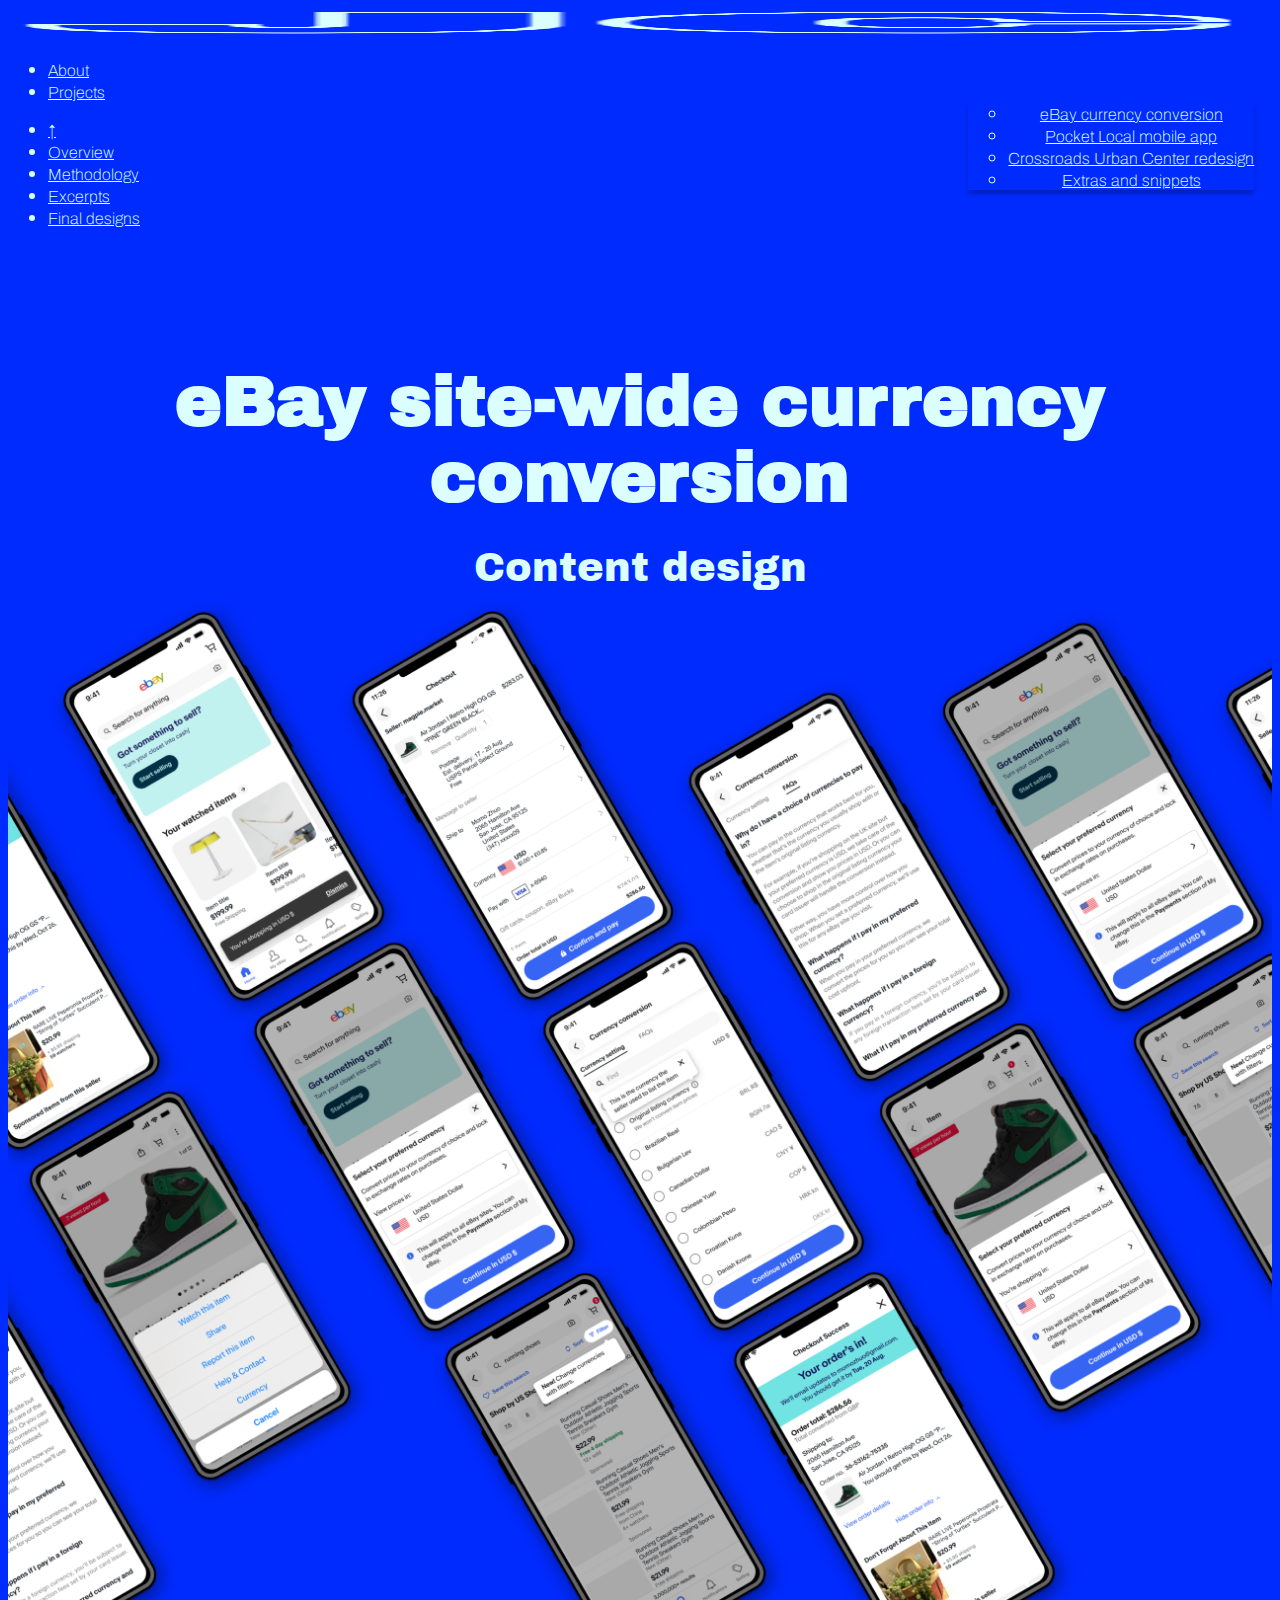
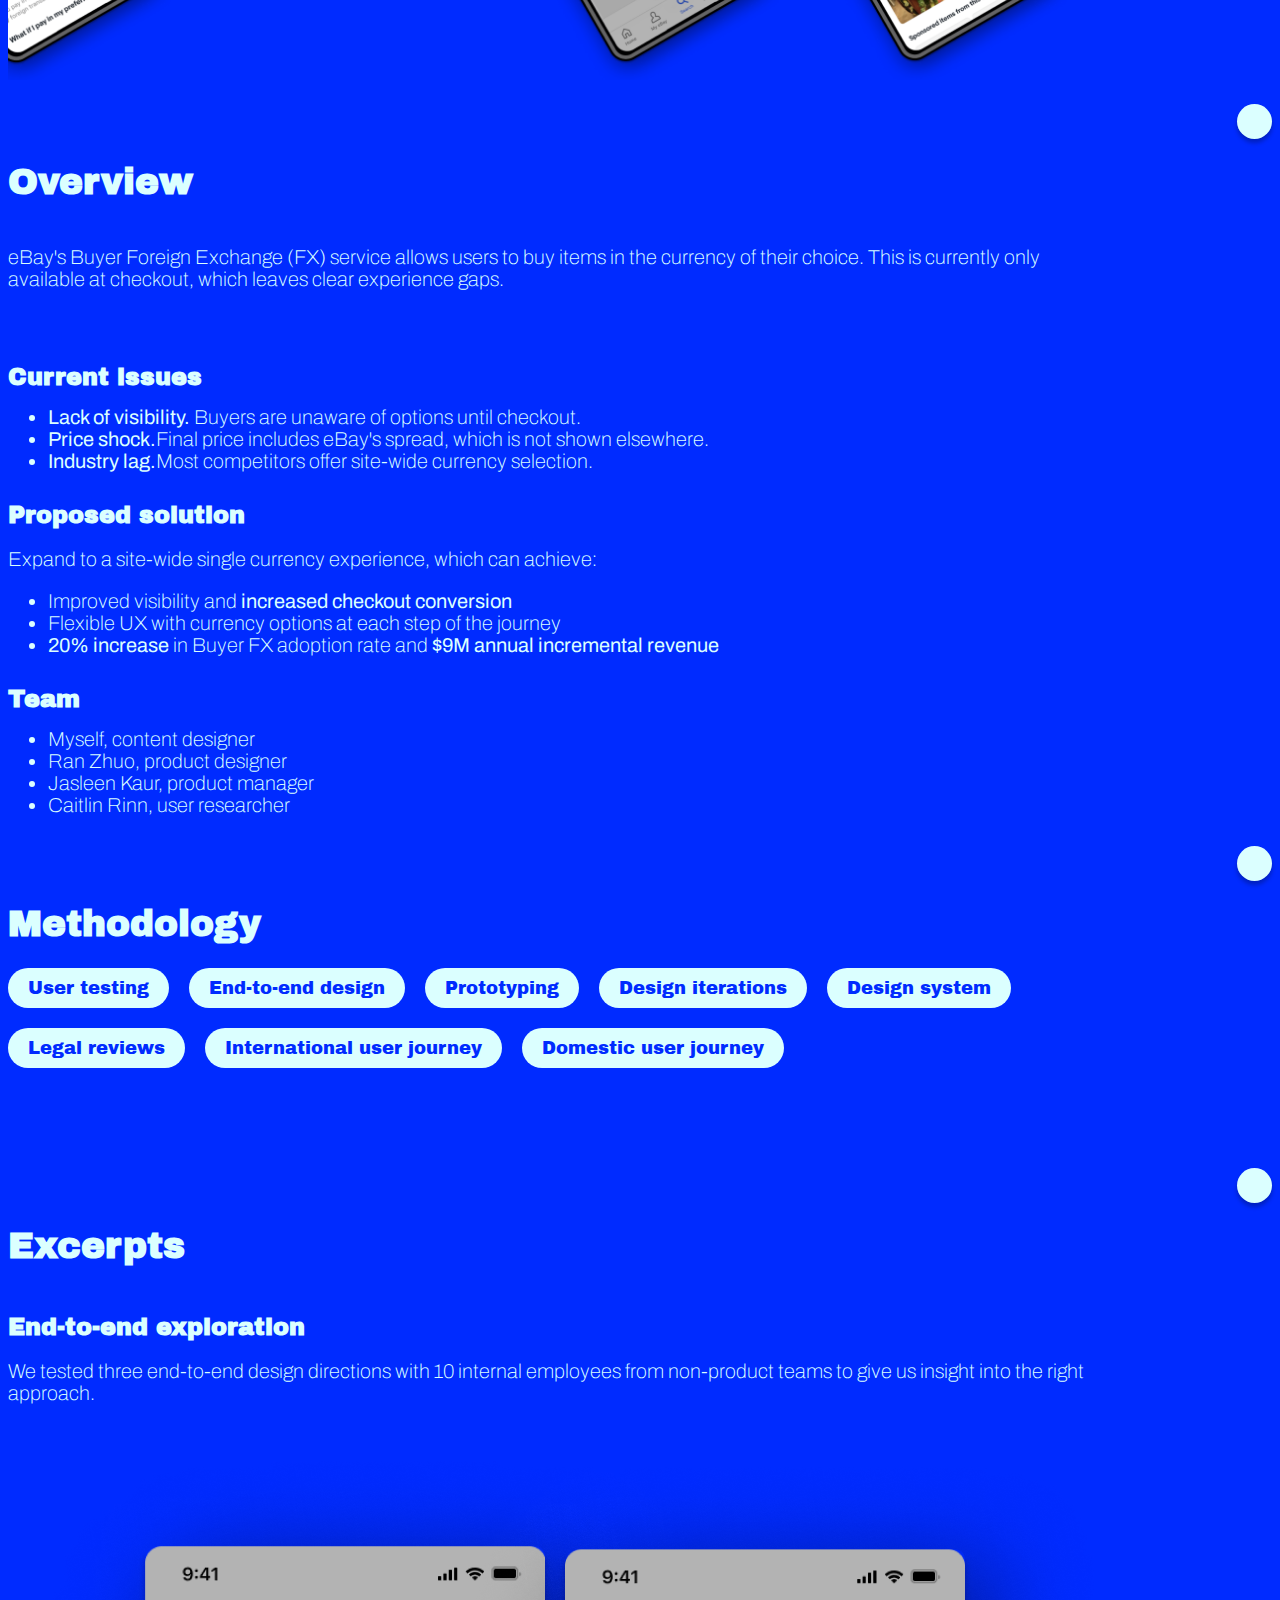
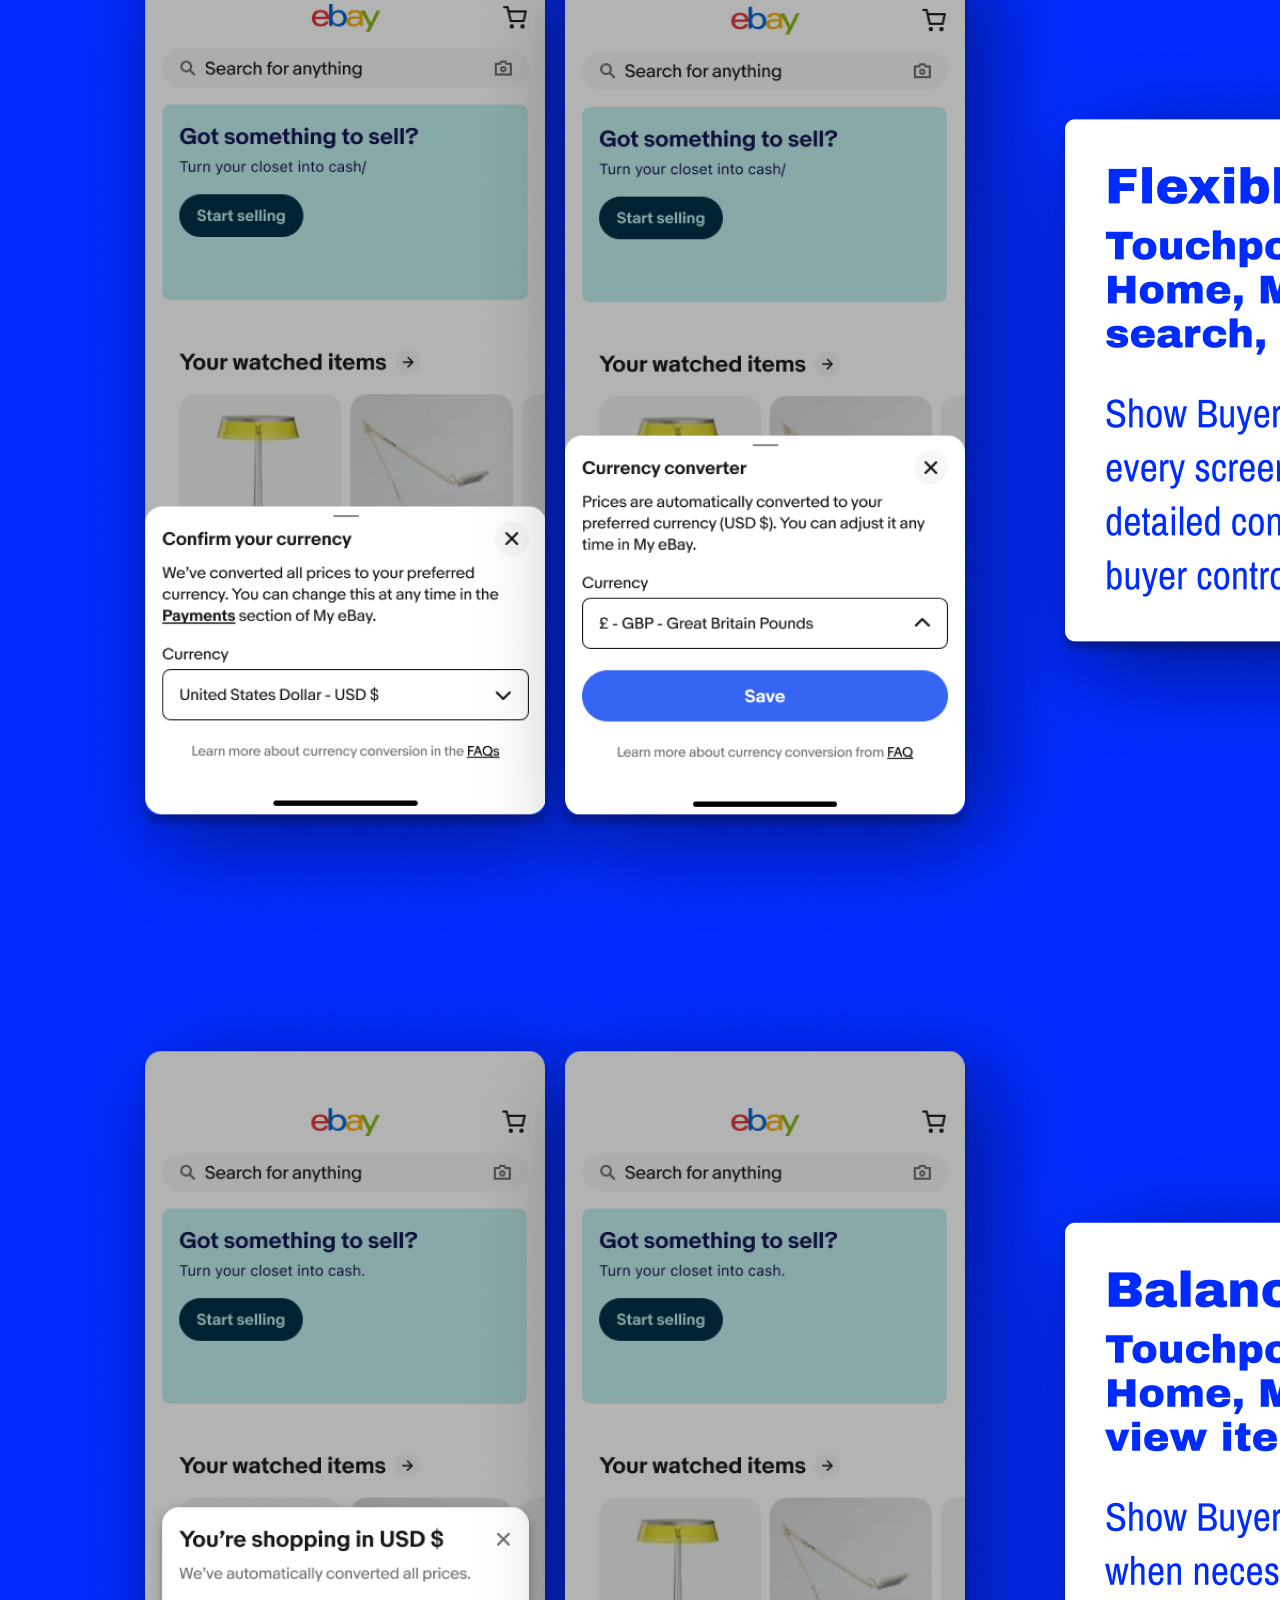
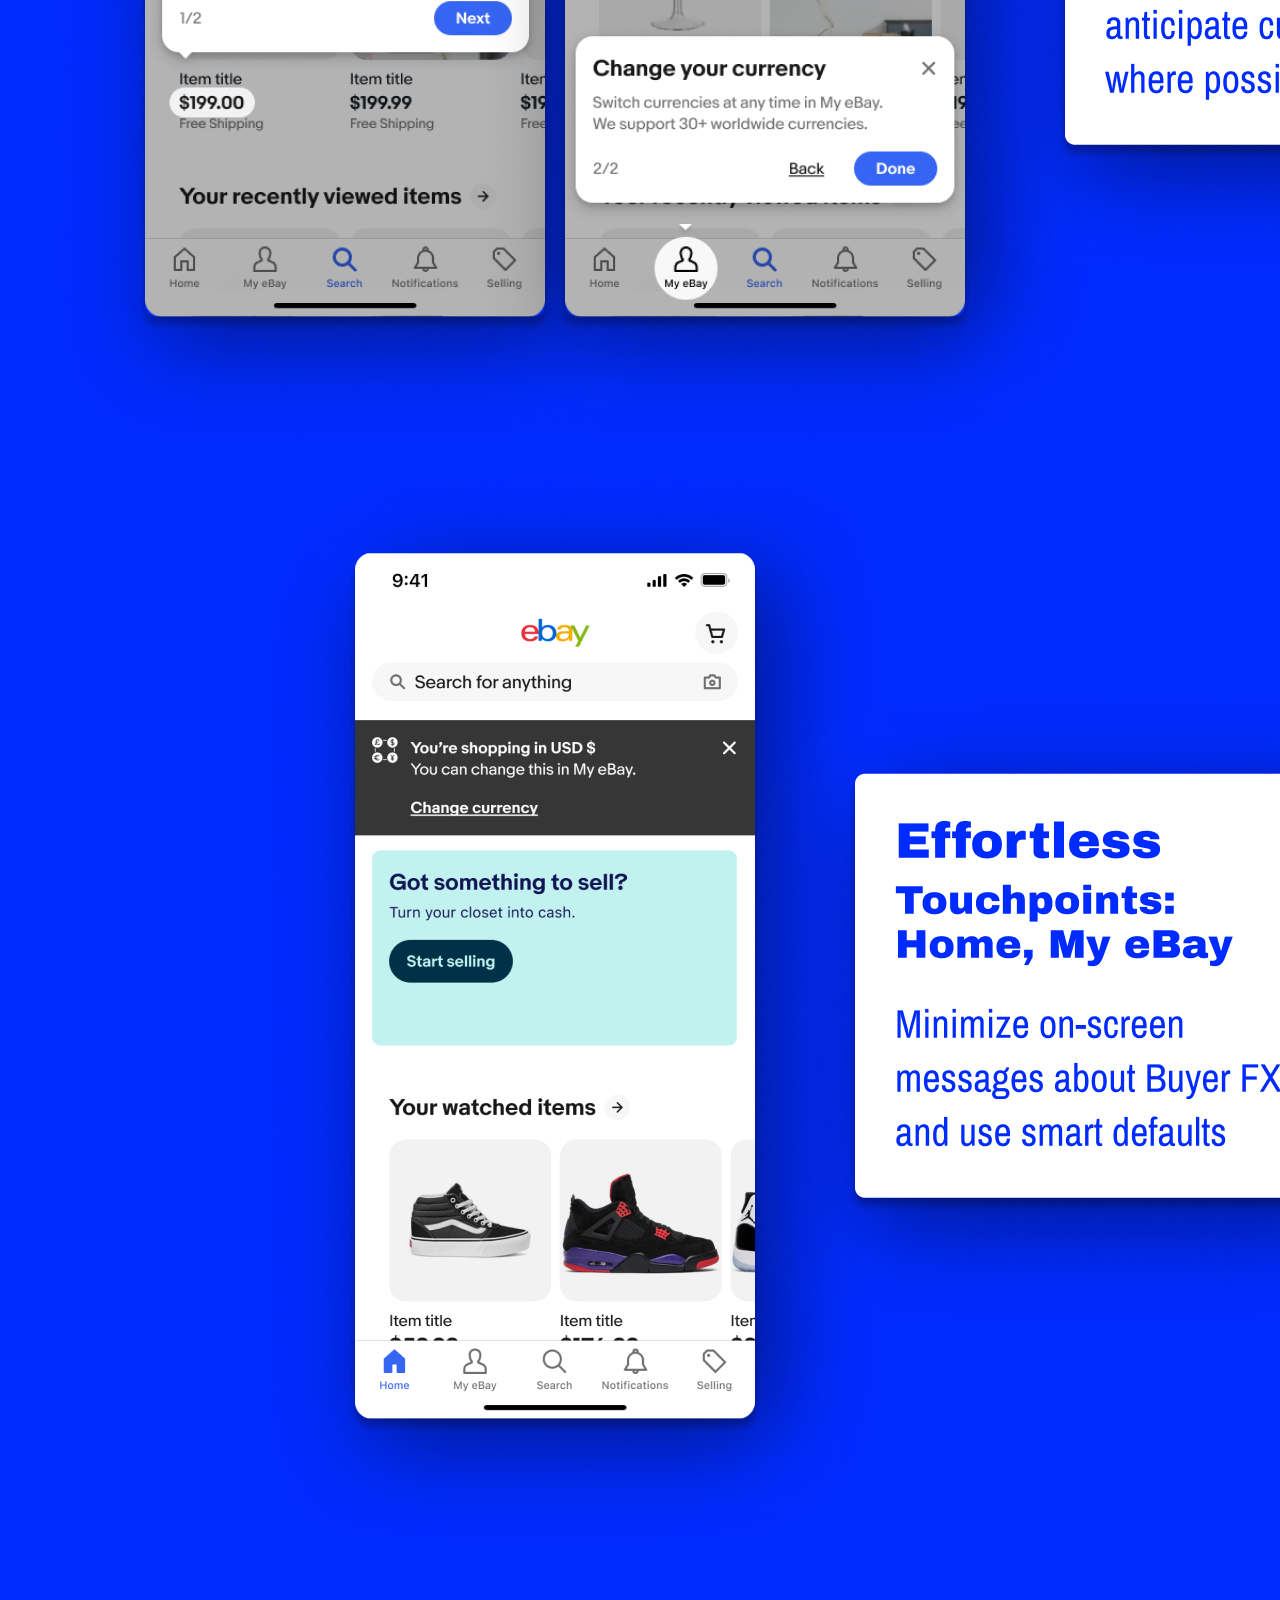
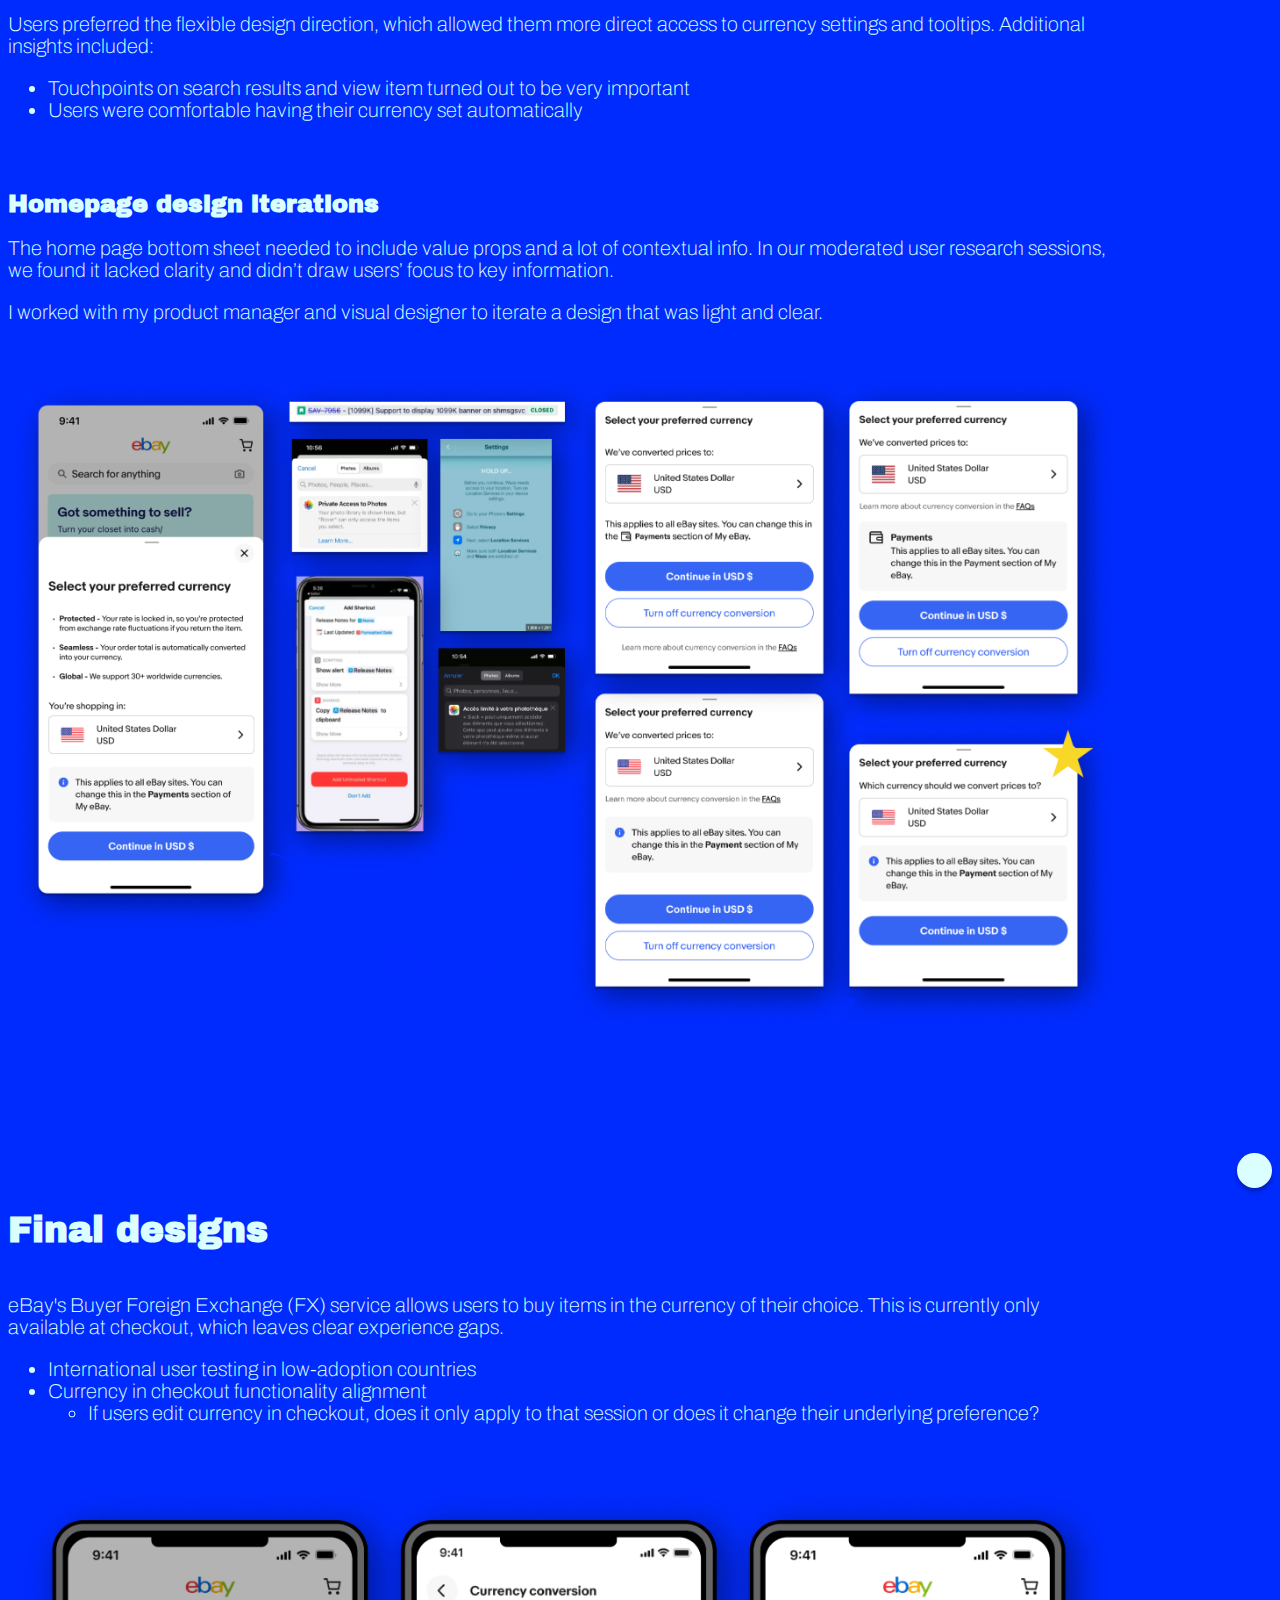
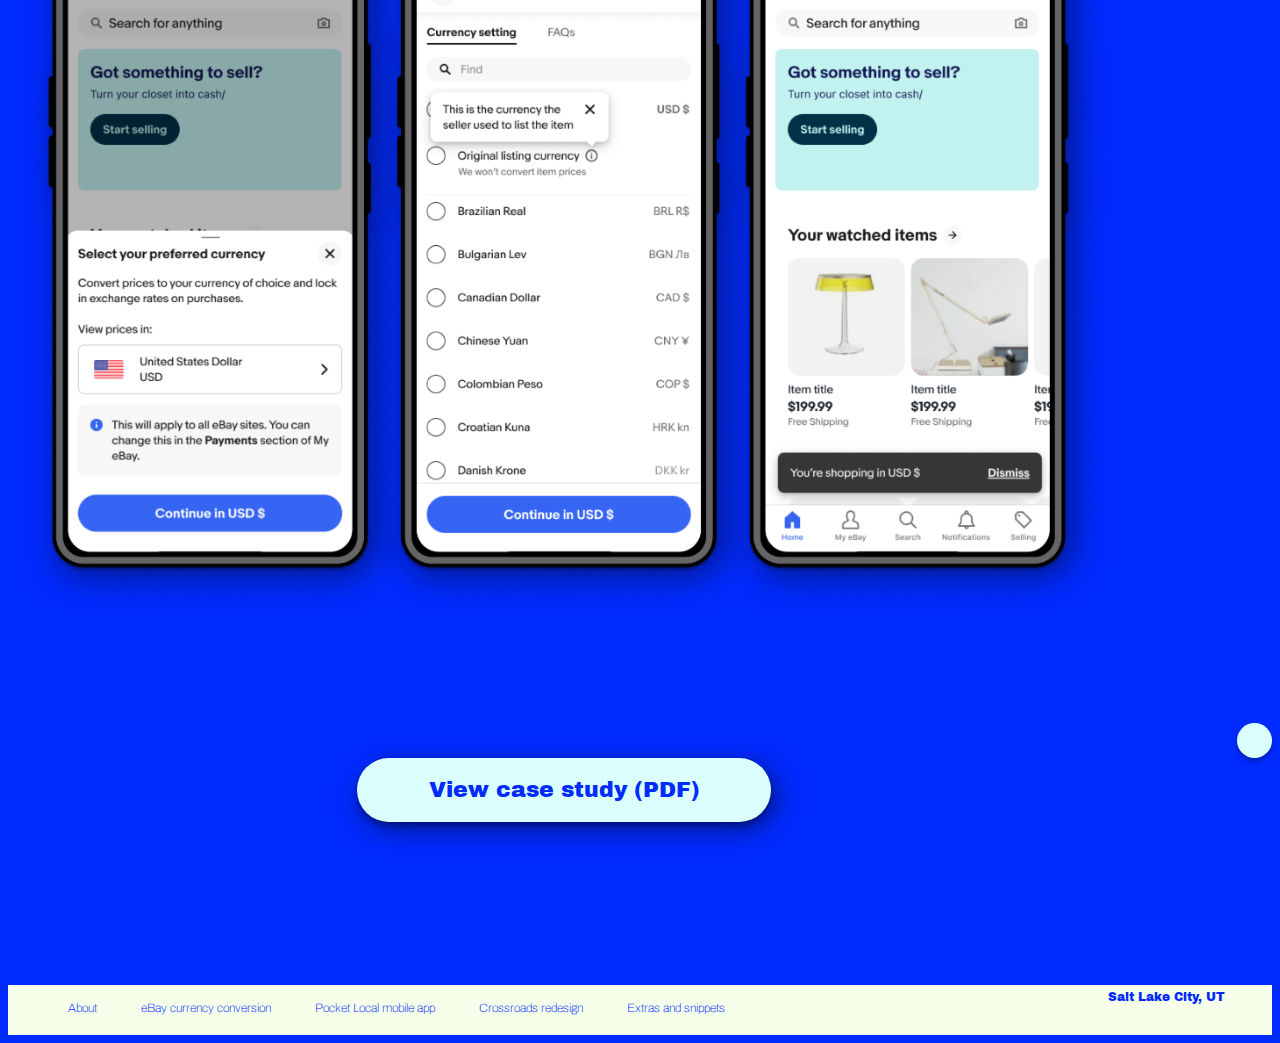
==== index.html @ f6a7083f "Elements added" ====
<!DOCTYPE html>
<html>

<head>
    <title>eBay currency conversion</title>
    <meta name="viewport" content="width=device-width, initial-scale=1.0">
    <link href="https://cdn.jsdelivr.net/npm/bootstrap@5.3.2/dist/css/bootstrap.min.css" rel="stylesheet" integrity="sha384-T3c6CoIi6uLrA9TneNEoa7RxnatzjcDSCmG1MXxSR1GAsXEV/Dwwykc2MPK8M2HN" crossorigin="anonymous">
    <link rel="stylesheet" href="style.css">
    <link rel="preconnect" href="https://fonts.googleapis.com">
    <link rel="preconnect" href="https://fonts.gstatic.com" crossorigin>
    <link href="https://fonts.googleapis.com/css2?family=Archivo+Narrow:ital,wght@0,400..700;1,400..700&display=swap" rel="stylesheet">
    <link rel="preconnect" href="https://fonts.googleapis.com">
    <link rel="preconnect" href="https://fonts.gstatic.com" crossorigin>
    <link href="https://fonts.googleapis.com/css2?family=Archivo+Black&family=Archivo+Narrow:ital,wght@0,400..700;1,400..700&display=swap" rel="stylesheet">
    <link rel="preconnect" href="https://fonts.googleapis.com">
    <link rel="preconnect" href="https://fonts.gstatic.com" crossorigin>
    <link href="https://fonts.googleapis.com/css2?family=Archivo+Narrow:ital,wght@0,400..700;1,400..700&family=Archivo:ital,wght@0,100..900;1,100..900&display=swap" rel="stylesheet">
</head>
    
<body>
<div class="sticky-top">
<!---Site navigation bar--->
<nav class="navbar navbar-expand">
  <div class="container-fluid">
    <a class="navbar-brand" href="#">
        <img src="Images/LightBlueLogo.png" width="100%" height="30px">
      </a>
    <div id="navbarNavAltMarkup">
        <ul class="navbar-nav">
            <li class="nav-item">
                <a class="nav-link" href="#">About</a>
            </li>
            <li class="nav-item dropdown">
                <a class="nav-link" href="#" data-bs-display="static">
                   Projects
                </a>
          <ul class="dropdown-menu dropdown-menu-end">
            <li><a class="dropdown-item" href="#">eBay currency conversion</a></li>
            <li><a class="dropdown-item" href="#">Pocket Local mobile app</a></li>
            <li><a class="dropdown-item" href="#">Crossroads Urban Center redesign</a></li>
            <li><a class="dropdown-item" href="#">Extras and snippets</a></li>
          </ul>
        </li>
      </ul>
    </div>
  </div>
</nav>

<!---Page navigation bar--->
<ul class="nav justify-content-center"> 
    <li class="nav-item">
        <a class="nav-link" href="#">&#8593;</a>
    </li>
    <li class="nav-item">
        <a class="nav-link" href="#">Overview</a>
    </li>
    <li class="nav-item">
        <a class="nav-link" href="#">Methodology</a>
    </li>
    <li class="nav-item">
        <a class="nav-link" href="#">Excerpts</a>
    </li>
    <li class="nav-item">
        <a class="nav-link" href="#">Final designs</a>
    </li>
</ul>
</div>
<!---begin content--->
<div class="titleSection">
    <h1>eBay site-wide currency conversion</h1>
    <div class="subhead">Content design</div>
</div>
<div class="coverPhoto">
    <picture>
    <source media="(max-width: 1023px) and (min-width:744px)" srcset="Images/TCover.png">
    <source media="(max-width: 743px)"    srcset="Images/MCover.png">
    <img src="Images/DCover.png" alt="Final eBay designs" id="mainImage">
    </picture>
</div>

<!---Column system section 1--->
<div class="container">
  <div class="row">
    <div class="col-2">
        <span class="dot"></span>
    </div>
    <div class="col-10">
        <h2>Overview</h2>
    </div>
  </div>
  <div class="row">
    <div class="col-2">
        <div class="line"></div>
    </div>
    <div class="col-10">
        <div class="contentContainer">
            <div class="section firstSection">
                <p>eBay's Buyer Foreign Exchange (FX) service allows users to buy items in the currency of their choice. This is currently only available at checkout, which leaves clear experience gaps.</p>
            </div>
            <div class="withImage">
                <div class="contentOnly">
                    <div class="section">
                        <h3>Current issues</h3>
                        <ul>
                            <li><b>Lack of visibility.</b> Buyers are unaware of options until checkout.</li>
                            <li><b>Price shock.</b>Final price includes eBay's spread, which is not shown elsewhere.</li>
                            <li><b>Industry lag.</b>Most competitors offer site-wide currency selection.</li>
                        </ul>
                    </div>
                    <div class="section">
                        <h3>Proposed solution</h3>
                        <p>Expand to a site-wide single currency experience, which can achieve:</p>
                        <ul>
                            <li>Improved visibility and <b>increased checkout conversion</b></li>
                            <li>Flexible UX with currency options at each step of the journey</li>
                            <li><b>20% increase</b> in Buyer FX adoption rate and <b>$9M annual incremental revenue</b></li>
                        </ul>
                    </div>
                    <div class="section">
                        <h3>Team</h3>
                        <ul>
                            <li>Myself, content designer</li>
                            <li>Ran Zhuo, product designer</li>
                            <li>Jasleen Kaur, product manager</li>
                            <li>Caitlin Rinn, user researcher</li>
                        </ul>
                    </div>
                </div>
                <div>
                    <video autoplay muted playsinline class="finalSection">
                        <source src="Images/Current.mp4" type="video/mp4" />
                    </video>
                </div>
            </div>
        </div>
    </div>
  </div>
</div>
    
<!---Column system section 2--->
<div class="container">
  <div class="row">
    <div class="col-2">
        <span class="dot"></span>
    </div>
    <div class="col-10">
        <h2>Methodology</h2>
    </div>
  </div>
  <div class="row">
    <div class="col-2">
        <div class="line"></div>
    </div>
    <div class="col-10">
        <div class="contentContainer">
            <div class="section firstSection finalSection methodology">
                <div class="methodologyTag">User testing</div>
                <div class="methodologyTag">End-to-end design</div>
                <div class="methodologyTag">Prototyping</div>
                <div class="methodologyTag">Design iterations</div>
                <div class="methodologyTag">Design system</div>
                <div class="methodologyTag">Legal reviews</div>
                <div class="methodologyTag">International user journey</div>
                <div class="methodologyTag">Domestic user journey</div>
            </div>
        </div>
    </div>
</div> 
</div>
    
<!---Column system section 3--->
<div class="container">
  <div class="row">
    <div class="col-2">
        <span class="dot"></span>
    </div>
    <div class="col-10">
        <h2>Excerpts</h2>
    </div>
  </div>
  <div class="row">
    <div class="col-2">
        <div class="line"></div>
    </div>
    <div class="col-10">
        <div class="contentContainer">
            <div class="section firstSection">
                <h3>End-to-end exploration</h3>
                <p>We tested three end-to-end design directions with 10 internal employees from non-product teams to give us insight into the right approach.</p>
            </div>
            <div class="section">
                <div id="carouselExampleSlidesOnly" class="carousel slide" data-bs-ride="carousel">
                    <div class="carousel-inner">
                        <div class="carousel-item active" data-bs-interval="3000">
                            <picture>
                                <source media="(max-width: 1023px) and (min-width:744px)" srcset="Images/TScroll1.png">
                                <source media="(max-width: 743px)"    srcset="Images/MScroll1.png">
                                <img src="Images/DScroll1.png" class="d-block w-100" alt="Slide 1">
                            </picture>
                        </div>
                        <div class="carousel-item" data-bs-interval="3000">
                            <picture>
                                <source media="(max-width: 1023px) and (min-width:744px)" srcset="Images/TScroll2.png">
                                <source media="(max-width: 743px)"    srcset="Images/MScroll2.png">
                                <img src="Images/DScroll2.png" class="d-block w-100" alt="Slide 2">
                            </picture>
                        </div>
                        <div class="carousel-item" data-bs-interval="3000">
                            <picture>
                                <source media="(max-width: 1023px) and (min-width:744px)" srcset="Images/TScroll3.png">
                                <source media="(max-width: 743px)"    srcset="Images/MScroll3.png">
                                <img src="Images/DScroll3.png" class="d-block w-100" alt="Slide 3">
                            </picture>
                        </div>
                    </div>
                </div>
            </div>
            <div class="section">
                <p>Users preferred the flexible design direction, which allowed them more direct access to currency settings and tooltips. Additional insights included:</p>
                <ul>
                    <li>Touchpoints on search results and view item turned out to be very important</li>
                    <li>Users were comfortable having their currency set automatically</li>
                </ul>
            </div>
            <div class="section">
                <h3>Homepage design iterations</h3>
                <p>The home page bottom sheet needed to include value props and a lot of contextual info. In our moderated user research sessions, we found it lacked clarity and didn’t draw users’ focus to key information.</p> 
                <p>I worked with my product manager and visual designer to iterate a design that was light and clear.</p>
            </div>
            <picture class="section finalSection">
                <source media="(max-width: 1023px) and (min-width:744px)" srcset="Images/THomepage.png">
                <source media="(max-width: 743px)"    srcset="Images/MHomepage.png">
                <img src="Images/DHomepage.png" alt="Final eBay designs" id="finalImage">
            </picture>
        </div>
    </div>
  </div>
</div>

<!---Column system section 4--->
<div class="container">
  <div class="row">
    <div class="col-2">
        <span class="dot"></span>
    </div>
    <div class="col-10">
        <h2>Final designs</h2>
    </div>
  </div>
  <div class="row">
    <div class="col-2">
        <div class="line"></div>
    </div>
    <div class="col-10">
        <div class="contentContainer">
            <div class="section firstSection">
                <p>eBay's Buyer Foreign Exchange (FX) service allows users to buy items in the currency of their choice. This is currently only available at checkout, which leaves clear experience gaps.</p>
                <ul>
                    <li>International user testing in low-adoption countries</li>
                    <li>Currency in checkout functionality alignment</li>
                        <ul>
                            <li>If users edit currency in checkout, does it only apply to that session or does it change their underlying preference?</li>
                        </ul>
                </ul>
            </div>
            <picture class="section finalSection image">
                <source media="(max-width: 1023px) and (min-width:744px)" srcset="Images/TFinal.png">
                <source media="(max-width: 743px)"    srcset="Images/MFinal.png">
                <img src="Images/DFinal.png" alt="Final eBay designs" id="finalImage">
            </picture>
        </div>
    </div>
  </div>
</div>

<!---Column system button--->
<div class="container">
  <div class="row">
    <div class="col-2" id="buttonRow">
        <span class="dot"></span>
    </div>
    <div class="col-10 buttonContainer">
        <button type="button">View case study (PDF)</button>
    </div>
  </div>
</div>

<!---Footer starts here--->
<footer>
    <div class="inline-block pages"> <!---for footer items--->
        <ul>
            <li class="inline-block footerItem">About</li>
            <li class="inline-block footerItem">eBay currency conversion</li>
            <li class="inline-block footerItem">Pocket Local mobile app</li>
            <li class="inline-block footerItem">Crossroads redesign</li>
            <li class="inline-block footerItem">Extras and snippets</li>
        </ul>
    </div>
    <div class="inline-block location"> <!---for city--->
        <div>Salt Lake City, UT</div>
    </div>
</footer> 
    
</body>

    <script src="https://cdn.jsdelivr.net/npm/bootstrap@5.3.2/dist/js/bootstrap.bundle.min.js" integrity="sha384-C6RzsynM9kWDrMNeT87bh95OGNyZPhcTNXj1NW7RuBCsyN/o0jlpcV8Qyq46cDfL" crossorigin="anonymous"></script>
    
</html>
---- style.css ----
body {
  background-color: #002BFF;
}
.inline-block {
    display: inline-block;
    vertical-align: top;
}

/*General font styles*/
h1 {
    color: #DBFFFF;
    font-family: "Archivo Black";
    font-size: 70px;
    font-style: normal;
    line-height: normal;
    margin-top: 120px;
    margin-bottom: 30px;
    text-align: center;
    width: 946px;
}
.subhead {
    color: #DBFFFF;
    font-family: "Archivo Black";
    font-size: 40px;
    font-style: normal;
    line-height: normal;
    text-align: center;
    width: 946px;
    margin-bottom: 5px;
}
h2 {
    color: #DBFFFF;
    font-family: "Archivo Black";
    font-size: 36px;
    font-style: normal;
    margin-bottom: 0;
    padding-bottom: 0;
    line-height: .75;
}
h3 {
    color: #DBFFFF;
    font-family: "Archivo Black";
    font-size: 24px;
    font-style: normal;
    line-height: normal;
    margin-bottom: 15px;
}
p {
    color: #DBFFFF;
    font-family: "Archivo";
    font-size: 20px;
    font-style: normal;
    font-weight: 100;
    line-height: normal;
}

/*Site nav styles*/
.navbar {
    background-color: #002BFF;
}

.nav-link {
    color: #DBFFFF;
    font-family: "Archivo";
    font-size: 16px;
    font-style: normal;
    font-weight: 100;
    line-height: normal;
}

.nav-link:hover {
    color: #DBFFFF;
    font-style: italic;
}

.nav-link:active {
    color: #DBFFFF;
    font-style: italic;
}

.nav-link:visited {
    color: #DBFFFF;
}

.nav-item dropdown {
    color: #DBFFFF;
    font-family: "Archivo";
    font-size: 16px;
    font-style: normal;
    font-weight: 100;
    line-height: normal;
}

.dropdown-menu {
    background-color: #002BFF;
    border-radius: 0;
    box-shadow: 0px 4px 4px rgba(0,0,0,0.25);
    position: absolute;
    right: 2%;
    text-align: center;
}

.dropdown-item {
    color: #DBFFFF;
    font-family: "Archivo";
    font-size: 16px;
    font-style: normal;
    font-weight: 100;
    line-height: normal;
    margin-top: 10px;
    margin-bottom: 10px;
}

.dropdown-item:hover {
    background-color: transparent;
    color: #DBFFFF;
    font-style: italic;
}

.dropdown:hover .dropdown-menu {
      display: block;
}

/*Page nav styles*/
.nav {
    background-color: #002BFF;
}

/*Content styles*/
.titleSection {
    display: flex;
    flex-direction: column;
    align-items: center;
    justify-content: center;
    
}
.coverPhoto {
    width: 100%;
    margin-bottom: 20px;
}
#mainImage {
    width: 100%;
}
.col-2 {
    display: flex;
    justify-content: flex-end;
    align-items: flex-end;
}
.col-10 {
    display: flex;
    justify-content: flex-start;
    align-items: flex-end;
    padding-right: 12%;
}
.dot {
    height: 35px;
    width: 35px;
    background-color: #DBFFFF;
    border-radius: 50%;
    display: inline-block;
    box-shadow: 0px 4px 4px rgba(0,0,0,0.25);
}
.line {
    border-right: 3px solid #DBFFFF;
    height: 100%;
    margin-right: 15px;
}
.contentContainer {
    display: flex;
    flex-direction: column;
    width: 100%;
}
.section {
    margin-bottom: 30px;
}
.firstSection {
    margin-top: 30px;
}
.finalSection {
    margin-bottom: 100px;
}
.withImage {
    display: flex;
    flex-direction: row;
    width: 100%;
}
video {
    border-radius: 38px;
    width: 270px;
}
.contentOnly {
    margin-right: 50px;
}
li {
    color: #DBFFFF;
    font-family: "Archivo";
    font-size: 20px;
    font-style: normal;
    font-weight: 100;
    line-height: normal; 
}
.image {
    text-align: center;
}
video {
    width: 270px;
}
.methodology {
    display: flex;
    flex-direction: row;
    flex-wrap: wrap;
    align-self: stretch;
    gap: 20px;
    width: 100%;
}
.methodologyTag {
    display: flex;
    padding: 10px 20px;
    justify-content: center;
    align-items: center;
    gap: 10px;
    border-radius: 100px;
    background: #DBFFFF;
    color: #002BFF;
    font-family: "Archivo Black";
    font-size: 18px;
    font-style: normal;
    font-weight: 400;
    line-height: normal;
}
#finalImage {
    width: 100%;
    height: auto;
}
.buttonContainer {
    display: flex;
    justify-content: center;
    padding-bottom: 100px;
}
button {
    display: flex;
    width: 414.235px;
    padding: 20px 30px;
    justify-content: center;
    align-items: center;
    font-family: "Archivo Black";
    font-size: 22px;
    font-style: normal;
    border-radius: 50px;
    background: #DBFFFF;
    box-shadow: 0px 10px 25px 0px rgba(0, 0, 0, 0.25), 10px 4px 25px 0px rgba(0, 0, 0, 0.25), 0px 4px 4px 0px rgba(0, 0, 0, 0.25);
    border: none;
    color: #002BFF;
}
button:hover {
    box-shadow: 0px 20px 50px 0px rgba(219, 255, 255, 0.25), 20px 4px 50px 0px rgba(219, 255, 255, 0.25), 0px 4px 4px 0px rgba(219, 255, 255, 0.25);
}
#buttonRow {
    display: flex;
    justify-content: flex-end;
    align-items: flex-start;
}
/* Footer styles start here */
footer {
    background-color: #F6FFEA;
    margin-top: 5%;
    margin-bottom: 0;
    margin-left: 0;
    margin-right: 0;
    padding: 0;
}
.pages {
    width: 80%;
    margin: 0%;
    padding-right: 1%;
    vertical-align: middle;
}
.location {
    width: 15%;
    margin-left: auto;
    text-align: end;
    font-size: 12px;
    color: #002BFF;
    vertical-align: middle;
    font-family: "Archivo Black";
    font-style: normal;
    line-height: normal;
    padding-bottom: 2%;
}
.footerItem {
    font-family: "Archivo";
    font-weight: 100;
    font-size: 12px;
    color: #002BFF;
    padding-left: 20px;
    padding-right: 20px;
}
.footerItem:hover {
    text-decoration: underline;
}

/*Tablet styles here*/
@media screen and (max-width: 1023px) {
h1 {
    color: #DBFFFF;
    font-family: "Archivo Black";
    font-size: 70px;
    font-style: normal;
    line-height: normal;
    margin-top: 90px;
    margin-bottom: 30px;
    text-align: center;
    width: 684px;
}
.subhead {
    color: #DBFFFF;
    font-family: "Archivo Black";
    font-size: 40px;
    font-style: normal;
    line-height: normal;
    text-align: center;
    width: 684px;
    margin-bottom: 5px;
}
.col-10 {
    padding-right: 8%;
}
.withImage {
    flex-direction: column;
    align-items: center;
}
video {
    width: 270px;
}
}
/*Mobile styles here*/
@media screen and (max-width: 743px) {
  h1 {
    color: #DBFFFF;
    font-family: "Archivo Black";
    font-size: 50px;
    font-style: normal;
    line-height: normal;
    margin-top: 50px;
    margin-bottom: 30px;
    text-align: center;
    width: 300px;
}
.subhead {
    color: #DBFFFF;
    font-family: "Archivo Black";
    font-size: 30px;
    font-style: normal;
    line-height: normal;
    text-align: center;
    width: 300px;
    margin-bottom: 5px;
}
h2 {
    font-size: 30px;
}
h3 {
    font-size: 20px;
}
p {
    font-size: 16px;
}
.contentContainer {
}
.withImage {
    flex-direction: column;
}
.methodology {
    justify-content: center;
}
.methodologyTag {
    font-size: 14px;
}
#finalImage {
}
.buttonContainer {
    padding-bottom: 70px;
}
button {
    width: 270px;
    height: 60px;
    padding: 20px 30px;
    font-size: 14px;
    margin: 0;
}
.finalSection {
    margin-bottom: 50px;
}
footer {
    background-color: #002BFF;
    margin-top: auto;
    margin-bottom: 0;
    margin-left: 0;
    margin-right: 0;
    padding: 0;
}
.pages {
    width: 70%;
    margin: 0%;
    padding-right: 0%;
    padding-left: 3%;
    vertical-align: middle;
}
.location {
    width: 20%;
    margin-left: auto;
    text-align: end;
    font-family: "Archivo Black";
    font-size: 12px;
    color: #F6FFEA;
    vertical-align: middle;
}
.footerItem {
    font-family: "Archivo";
    font-weight: 100;
    font-size: 12px;
    color: #F6FFEA;
    padding-left: 0px;
    padding-right: 0px;
    display: block;
    margin-left: -12%;
}
}
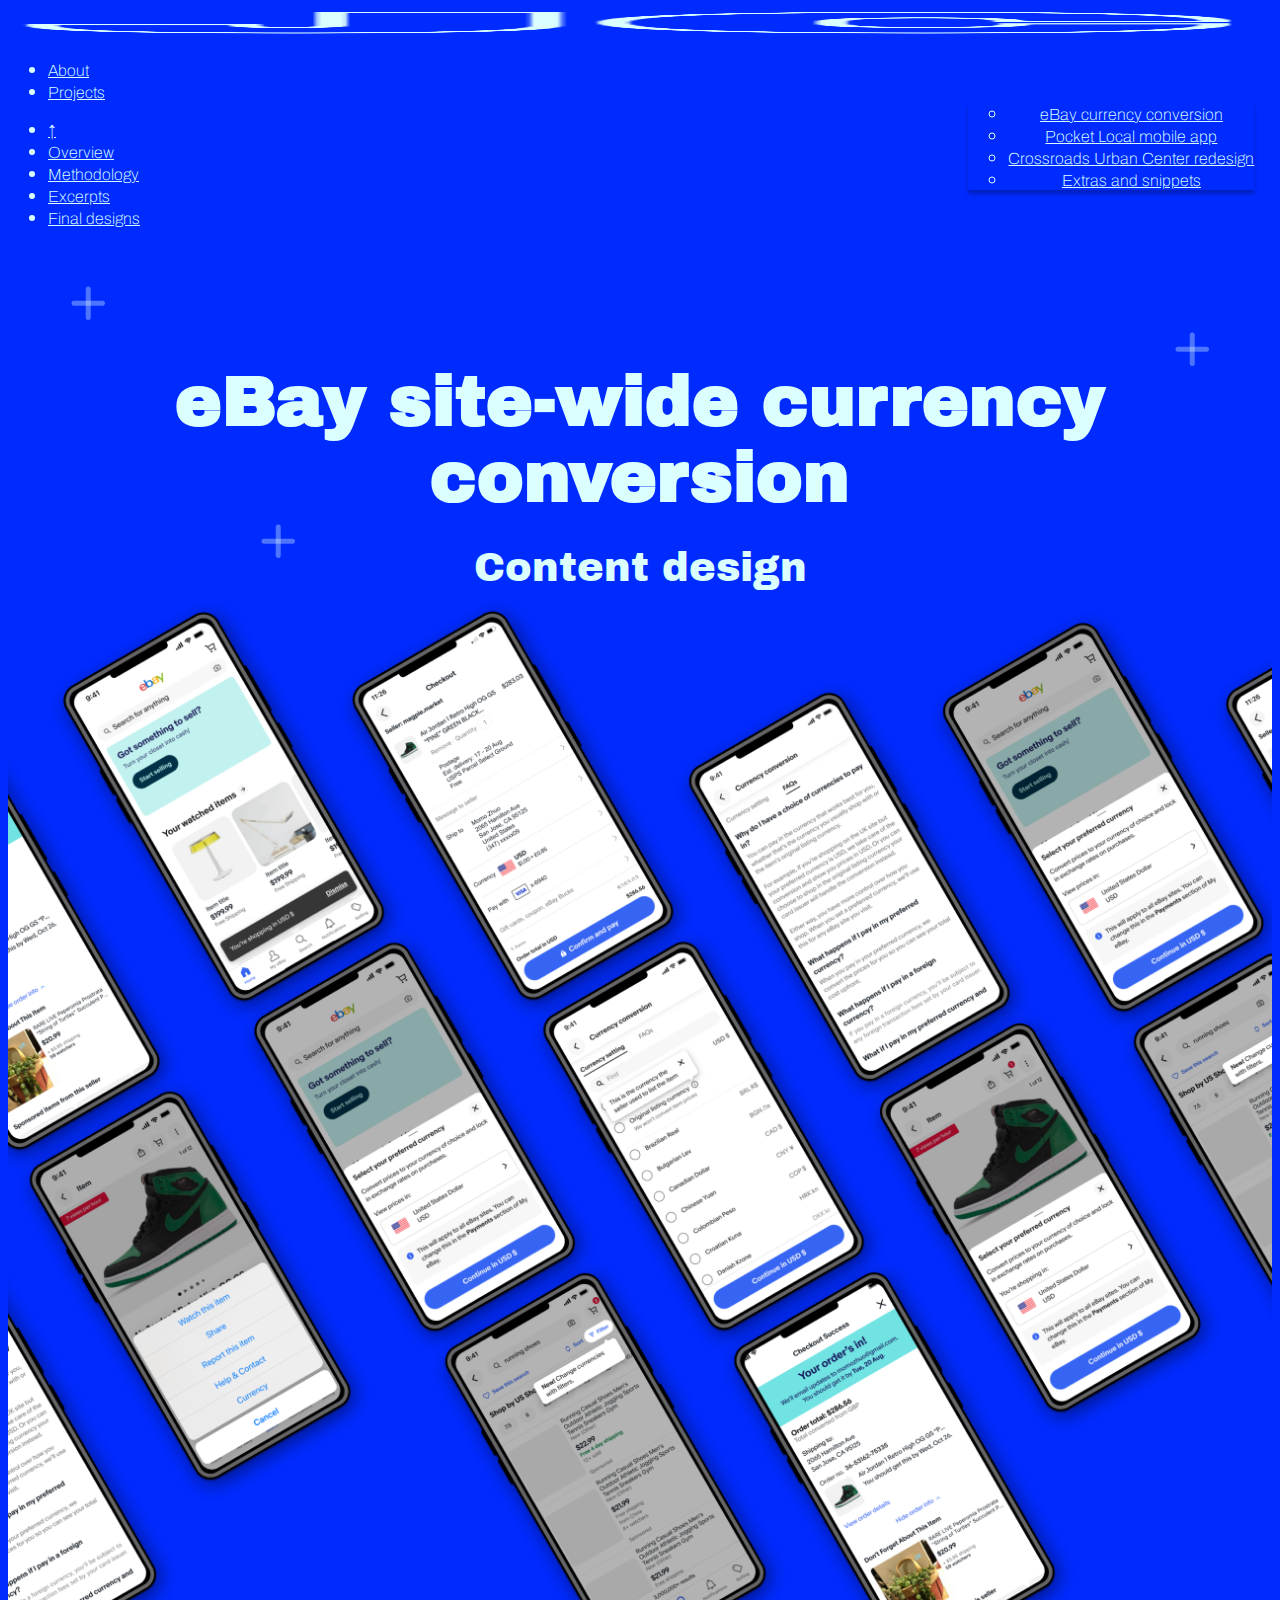
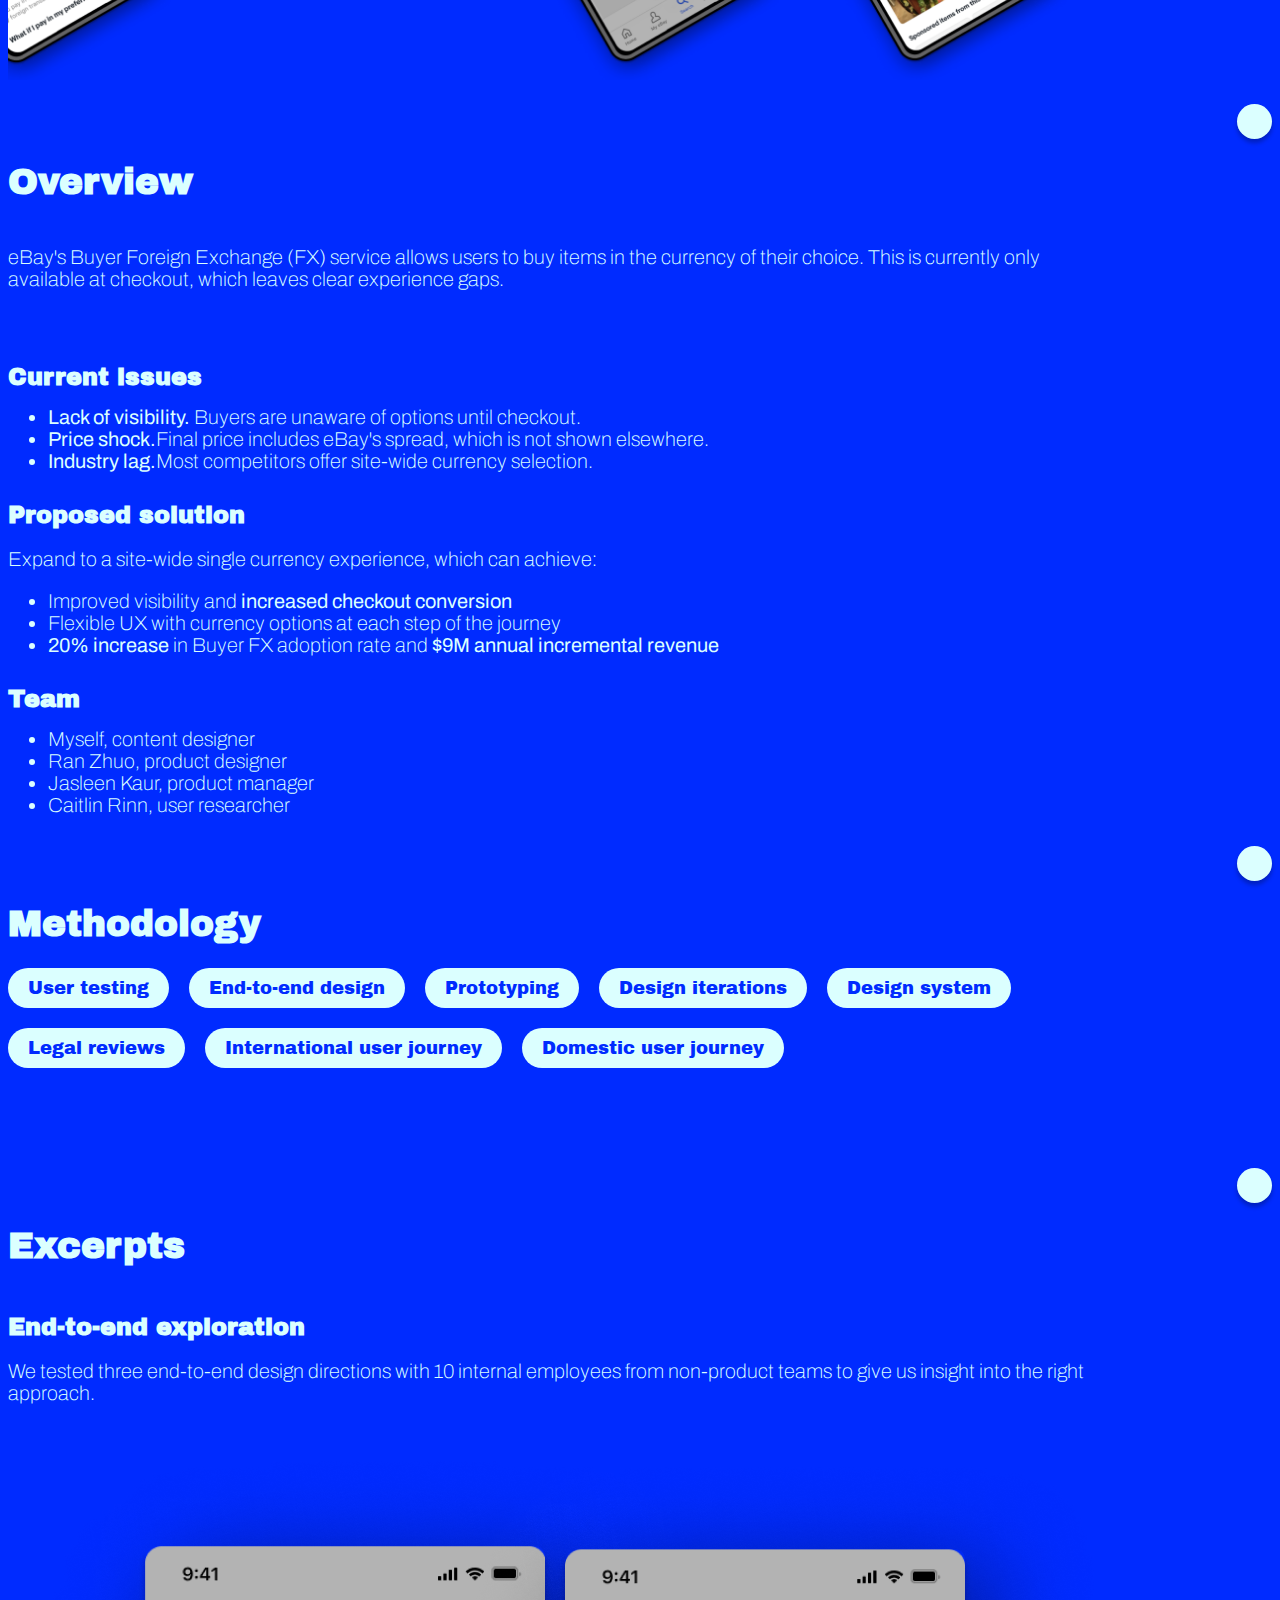
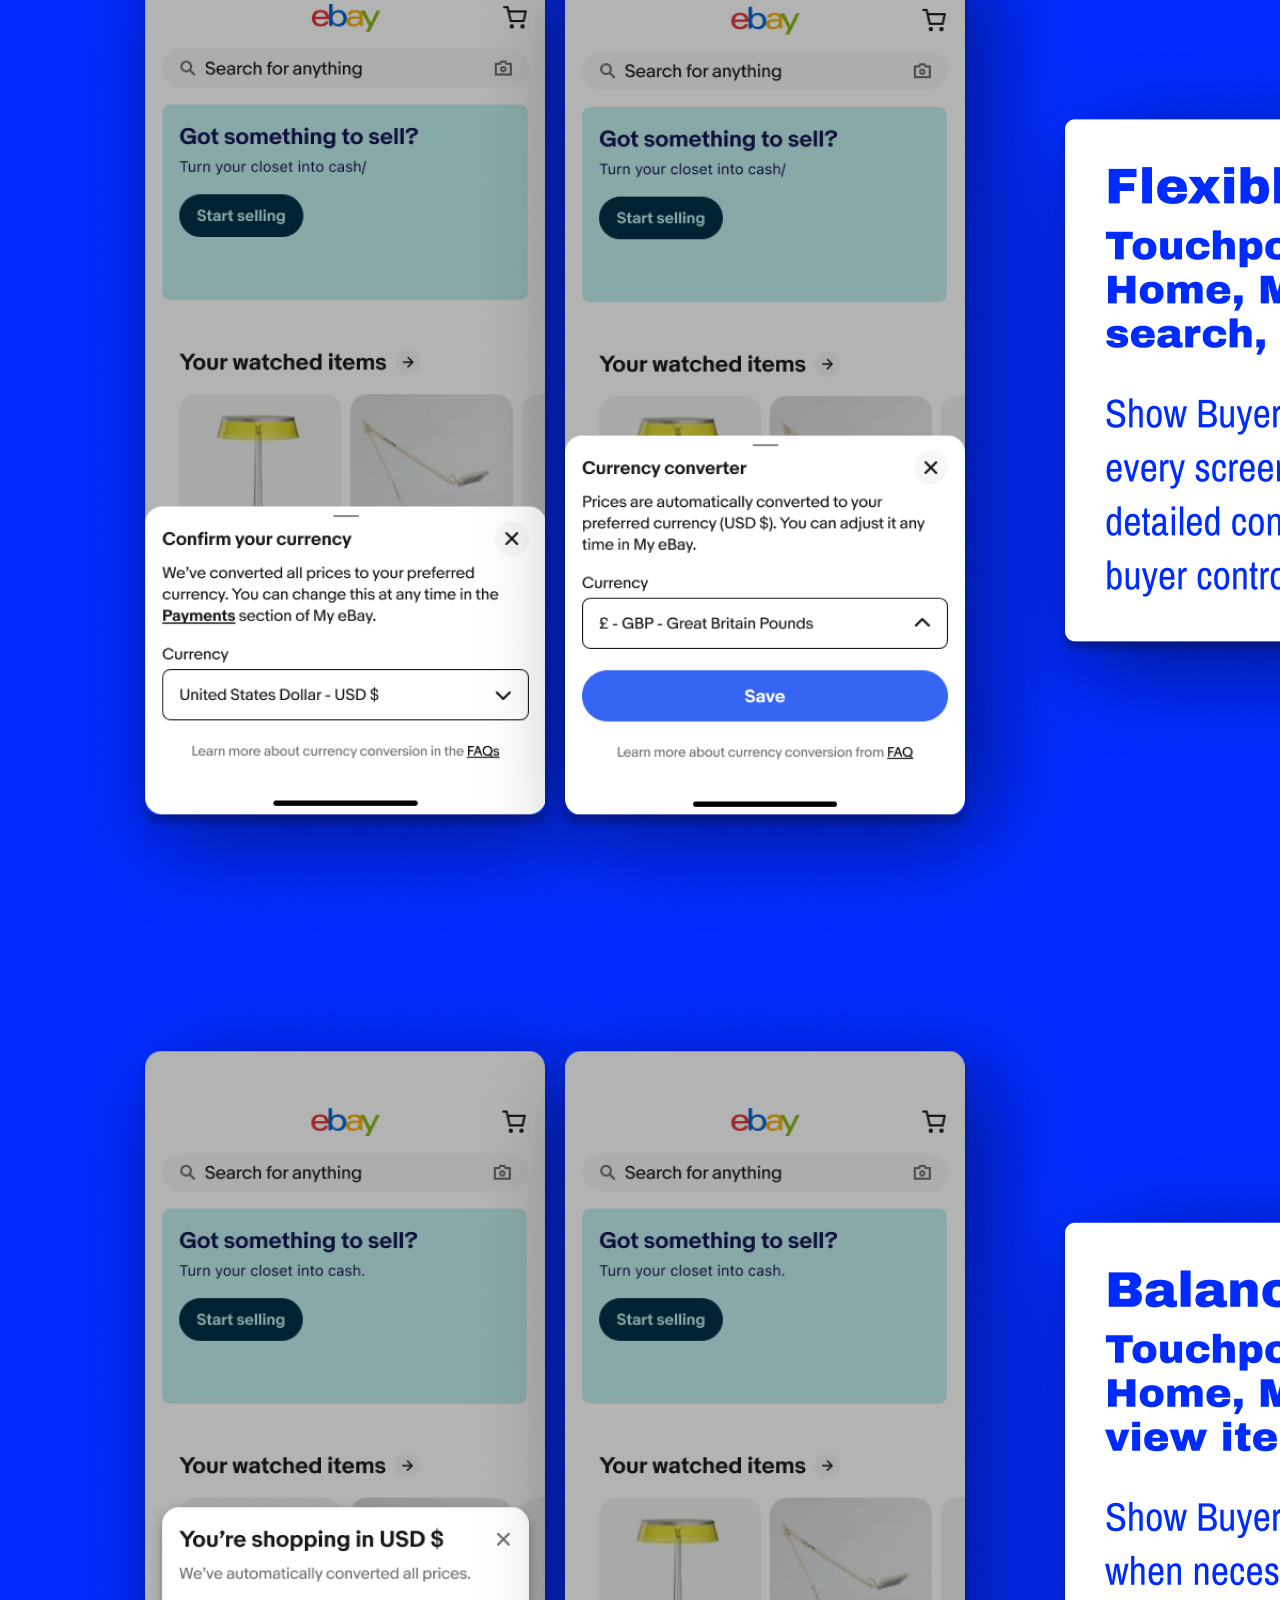
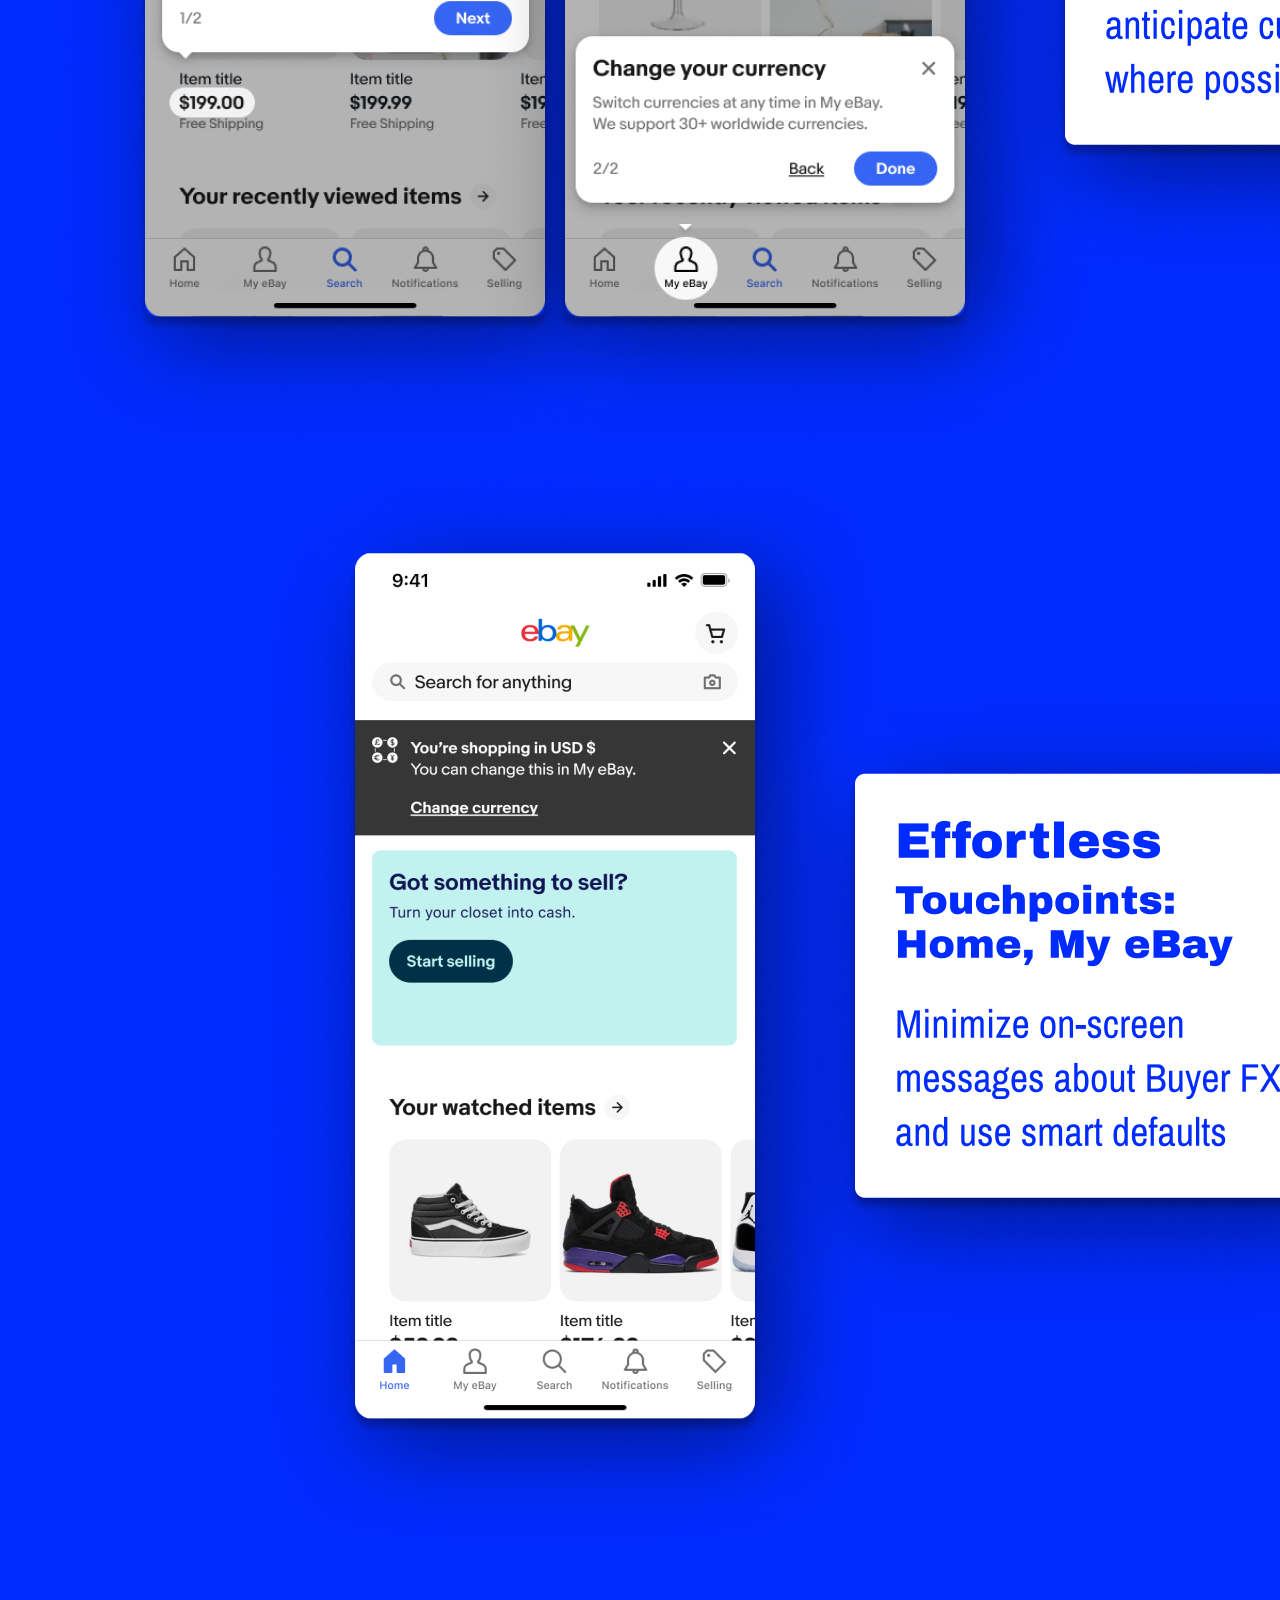
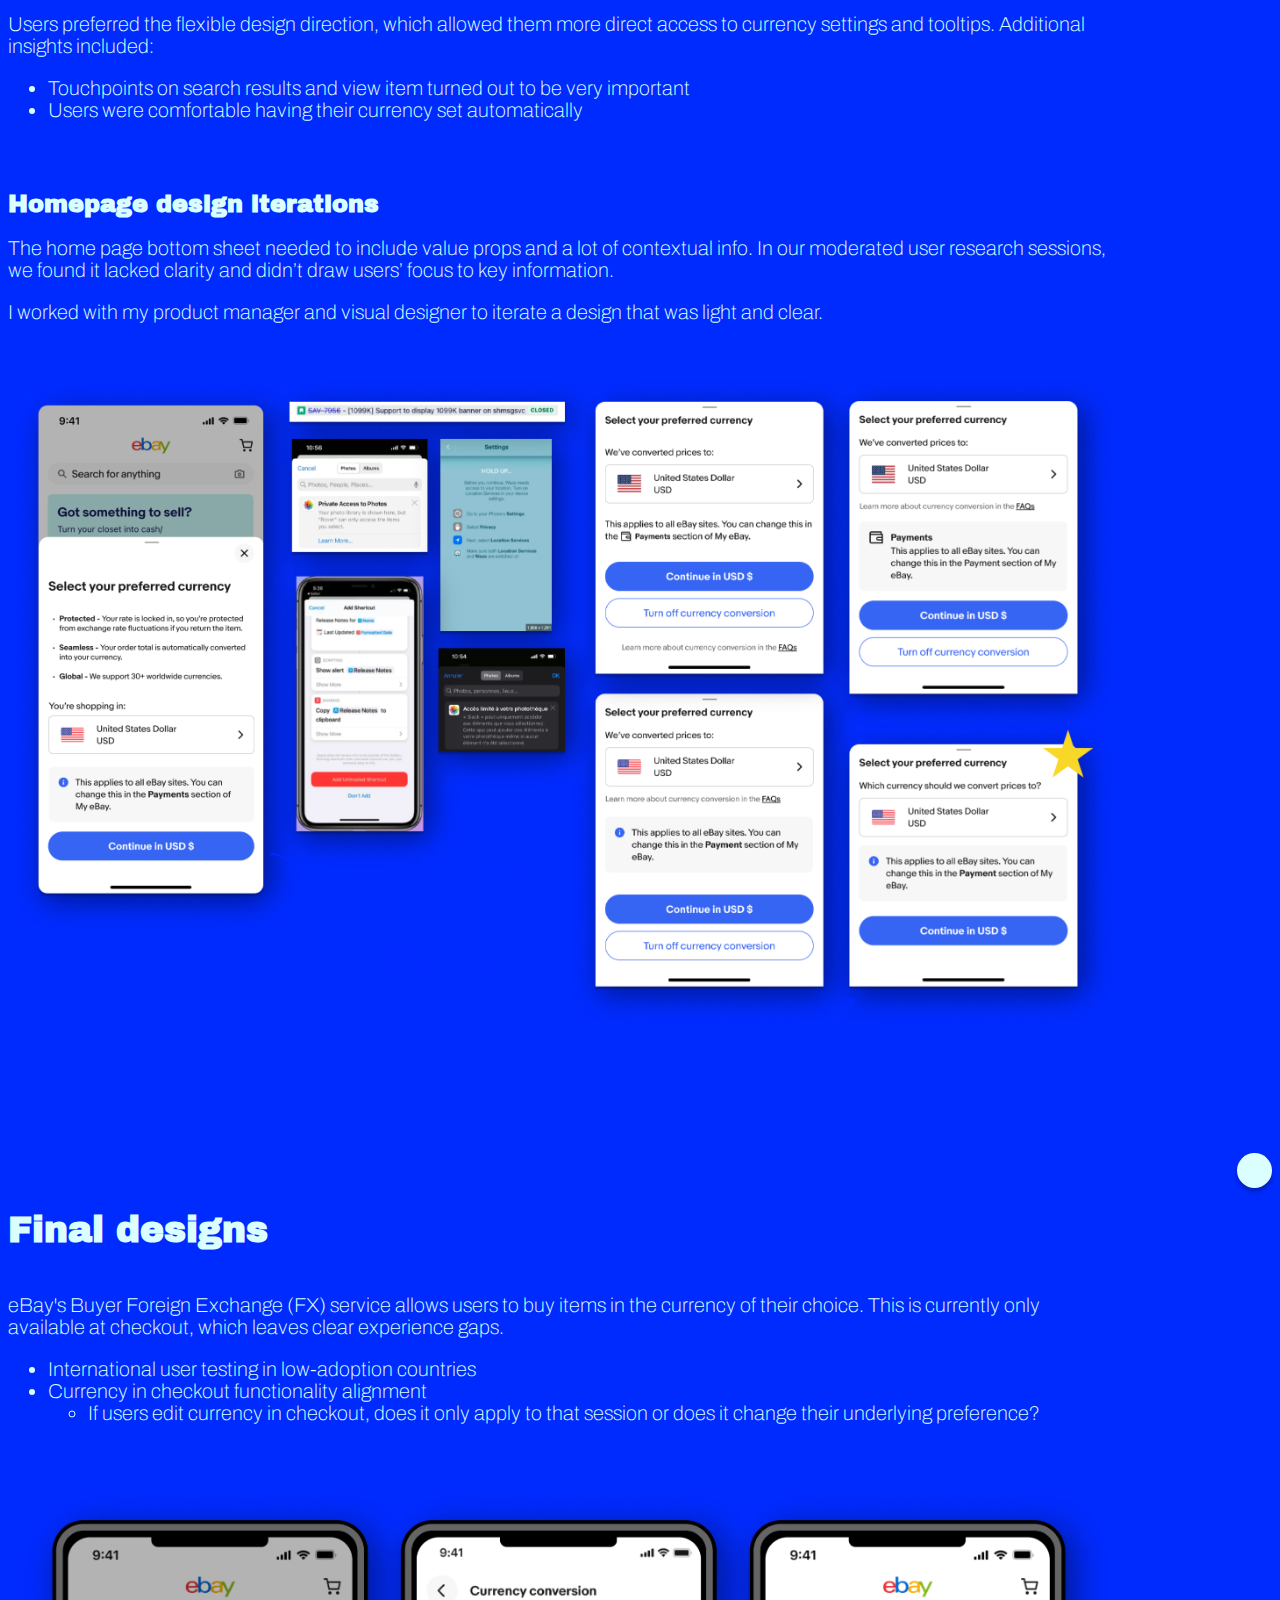
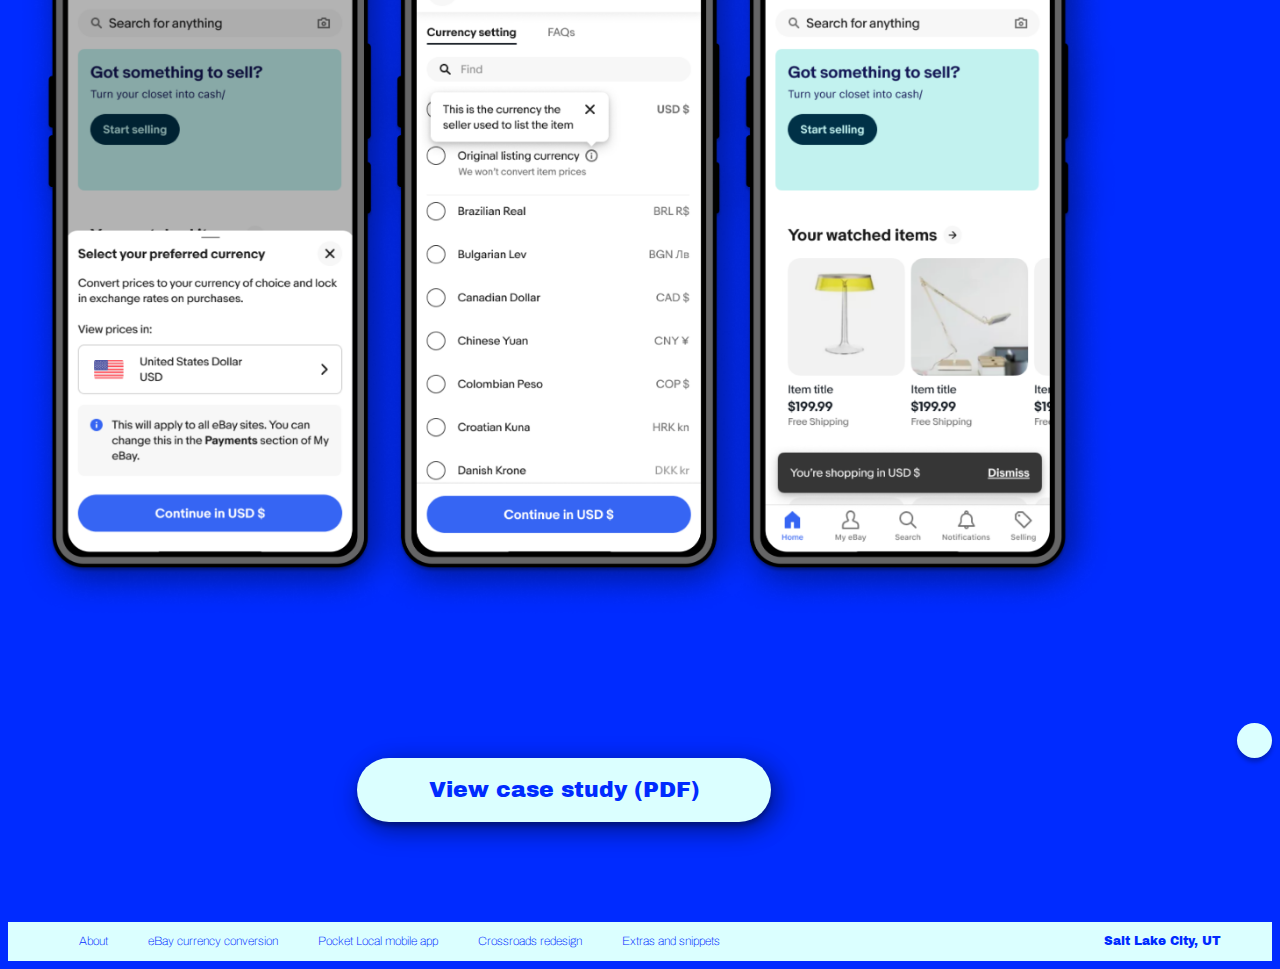
==== commit 06dc963e: "Icons and footer added" ====
--- a/index.html
+++ b/index.html
@@ -19,6 +19,7 @@
     
 <body>
 <div class="sticky-top">
+    
 <!---Site navigation bar--->
 <nav class="navbar navbar-expand">
   <div class="container-fluid">
@@ -47,28 +48,31 @@
 </nav>
 
 <!---Page navigation bar--->
-<ul class="nav justify-content-center"> 
-    <li class="nav-item">
-        <a class="nav-link" href="#">&#8593;</a>
-    </li>
-    <li class="nav-item">
-        <a class="nav-link" href="#">Overview</a>
-    </li>
-    <li class="nav-item">
-        <a class="nav-link" href="#">Methodology</a>
-    </li>
-    <li class="nav-item">
-        <a class="nav-link" href="#">Excerpts</a>
-    </li>
-    <li class="nav-item">
-        <a class="nav-link" href="#">Final designs</a>
+<ul class="nav justify-content-center" id="pageNav"> 
+    <li class="nav-item">
+        <a class="nav-link" href="#anchorTop">&#8593;</a>
+    </li>
+    <li class="nav-item">
+        <a class="nav-link" href="#anchorOverview">Overview</a>
+    </li>
+    <li class="nav-item">
+        <a class="nav-link" href="#anchorMethodology">Methodology</a>
+    </li>
+    <li class="nav-item">
+        <a class="nav-link" href="#anchorExcerpts">Excerpts</a>
+    </li>
+    <li class="nav-item">
+        <a class="nav-link" href="#anchorFinal">Final designs</a>
     </li>
 </ul>
 </div>
 <!---begin content--->
 <div class="titleSection">
-    <h1>eBay site-wide currency conversion</h1>
+    <h1 id="top"><span id="anchorTop"></span>eBay site-wide currency conversion</h1>
     <div class="subhead">Content design</div>
+    <img src="Images/Doodle%20light%20static.png" id="icon1">
+    <img src="Images/Doodle%20light%20static.png" id="icon2">
+    <img src="Images/Doodle%20light%20static.png" id="icon3">
 </div>
 <div class="coverPhoto">
     <picture>
@@ -85,7 +89,7 @@
         <span class="dot"></span>
     </div>
     <div class="col-10">
-        <h2>Overview</h2>
+        <h2 id="overview"><span  id="anchorOverview"></span>Overview</h2>
     </div>
   </div>
   <div class="row">
@@ -144,7 +148,7 @@
         <span class="dot"></span>
     </div>
     <div class="col-10">
-        <h2>Methodology</h2>
+        <h2 id=methodology><span id="anchorMethodology"></span>Methodology</h2>
     </div>
   </div>
   <div class="row">
@@ -175,7 +179,7 @@
         <span class="dot"></span>
     </div>
     <div class="col-10">
-        <h2>Excerpts</h2>
+        <h2 id="excerpts"><span id="anchorExcerpts"></span>Excerpts</h2>
     </div>
   </div>
   <div class="row">
@@ -244,7 +248,7 @@
         <span class="dot"></span>
     </div>
     <div class="col-10">
-        <h2>Final designs</h2>
+        <h2 id="final"><span id="anchorFinal"></span>Final designs</h2>
     </div>
   </div>
   <div class="row">
@@ -287,22 +291,19 @@
 
 <!---Footer starts here--->
 <footer>
-    <div class="inline-block pages"> <!---for footer items--->
-        <ul>
-            <li class="inline-block footerItem">About</li>
-            <li class="inline-block footerItem">eBay currency conversion</li>
-            <li class="inline-block footerItem">Pocket Local mobile app</li>
-            <li class="inline-block footerItem">Crossroads redesign</li>
-            <li class="inline-block footerItem">Extras and snippets</li>
-        </ul>
-    </div>
-    <div class="inline-block location"> <!---for city--->
+    <div class="pages"> <!---for footer items--->
+            <div class="footerItem">About</div>
+            <div class="footerItem">eBay currency conversion</div>
+            <div class="footerItem">Pocket Local mobile app</div>
+            <div class="footerItem">Crossroads redesign</div>
+            <div class="footerItem">Extras and snippets</div>
+    </div>
+    <div class="location"> <!---for city--->
         <div>Salt Lake City, UT</div>
     </div>
 </footer> 
     
 </body>
-
     <script src="https://cdn.jsdelivr.net/npm/bootstrap@5.3.2/dist/js/bootstrap.bundle.min.js" integrity="sha384-C6RzsynM9kWDrMNeT87bh95OGNyZPhcTNXj1NW7RuBCsyN/o0jlpcV8Qyq46cDfL" crossorigin="anonymous"></script>
-    
+
 </html>--- a/style.css
+++ b/style.css
@@ -132,7 +132,31 @@
     flex-direction: column;
     align-items: center;
     justify-content: center;
+    position: relative;
     
+}
+#icon1 {
+    position: absolute;
+    left: 5%;
+    top: 12%;
+}
+#icon2 {
+    position: absolute;
+    left: 20%;
+    top: 80%;
+    animation: iconSpin 2s infinite;
+}
+@keyframes iconSpin {
+    50% {transform: rotate(0deg)}
+    60% {transform: rotate(45deg)}
+    80% {transform: rotate(45deg)}
+    90% {transform: rotate(0deg)}
+}
+#icon3 {
+    position: absolute;
+    right: 5%;
+    top: 25%;
+    animation: iconSpin 2s infinite;
 }
 .coverPhoto {
     width: 100%;
@@ -262,30 +286,34 @@
 }
 /* Footer styles start here */
 footer {
-    background-color: #F6FFEA;
-    margin-top: 5%;
-    margin-bottom: 0;
-    margin-left: 0;
-    margin-right: 0;
-    padding: 0;
+    background-color: #DBFFFF;
+    display: flex;
+    flex-direction: row;
+    justify-content: space-between;
+    padding: 1%;
+    padding-left: 4%;
+    padding-right: 4%;
 }
 .pages {
-    width: 80%;
-    margin: 0%;
-    padding-right: 1%;
-    vertical-align: middle;
+    float: left;
+    display: flex;
+    flex-direction: row;
+    flex-wrap: wrap;
+    align-items: center;
+    justify-content: flex-start;
+    width: 70%;
 }
 .location {
-    width: 15%;
-    margin-left: auto;
-    text-align: end;
     font-size: 12px;
     color: #002BFF;
-    vertical-align: middle;
-    font-family: "Archivo Black";
-    font-style: normal;
-    line-height: normal;
-    padding-bottom: 2%;
+    font-family: "Archivo Black";
+    font-style: normal;
+    line-height: normal;
+    float: right;
+    display: flex;
+    align-items: center;
+    justify-content: flex-end;
+    width: 25%;
 }
 .footerItem {
     font-family: "Archivo";
@@ -299,6 +327,43 @@
     text-decoration: underline;
 }
 
+/*Jump link styles here*/
+#top {
+    position: relative;
+}
+#anchorTop {
+    position: absolute;
+    top:-200px;
+}
+#overview {
+    position: relative;
+}
+#anchorOverview {
+    position: absolute;
+    top:-150px;
+}
+#methodology {
+    position: relative;
+}
+#anchorMethodology {
+    position: absolute;
+    top:-150px;
+}
+#excerpts {
+    position: relative;
+}
+#anchorExcerpts {
+    position: absolute;
+    top:-150px;
+}
+#final {
+    position: relative;
+}
+#anchorFinal {
+    position: absolute;
+    top:-150px;
+}
+
 /*Tablet styles here*/
 @media screen and (max-width: 1023px) {
 h1 {
@@ -369,6 +434,9 @@
 }
 .withImage {
     flex-direction: column;
+}
+video {
+    width: 250px;
 }
 .methodology {
     justify-content: center;
@@ -392,37 +460,27 @@
     margin-bottom: 50px;
 }
 footer {
-    background-color: #002BFF;
-    margin-top: auto;
-    margin-bottom: 0;
-    margin-left: 0;
-    margin-right: 0;
-    padding: 0;
+    flex-direction: column;
 }
 .pages {
-    width: 70%;
-    margin: 0%;
-    padding-right: 0%;
-    padding-left: 3%;
-    vertical-align: middle;
+    width: 100%;
+    margin-bottom: 2%;
+    justify-content: center;
 }
 .location {
-    width: 20%;
-    margin-left: auto;
-    text-align: end;
-    font-family: "Archivo Black";
-    font-size: 12px;
-    color: #F6FFEA;
-    vertical-align: middle;
-}
-.footerItem {
-    font-family: "Archivo";
-    font-weight: 100;
-    font-size: 12px;
-    color: #F6FFEA;
-    padding-left: 0px;
-    padding-right: 0px;
-    display: block;
-    margin-left: -12%;
+    width: 100%;
+    justify-content: center;
+    margin-bottom: 1%;
+}
+#icon2 {
+    position: absolute;
+    left: 70%;
+    top: 120%;
+}
+#icon1 {
+    animation: iconSpin 2s infinite;
+}
+#icon3 {
+    animation: none;  
 }
 }